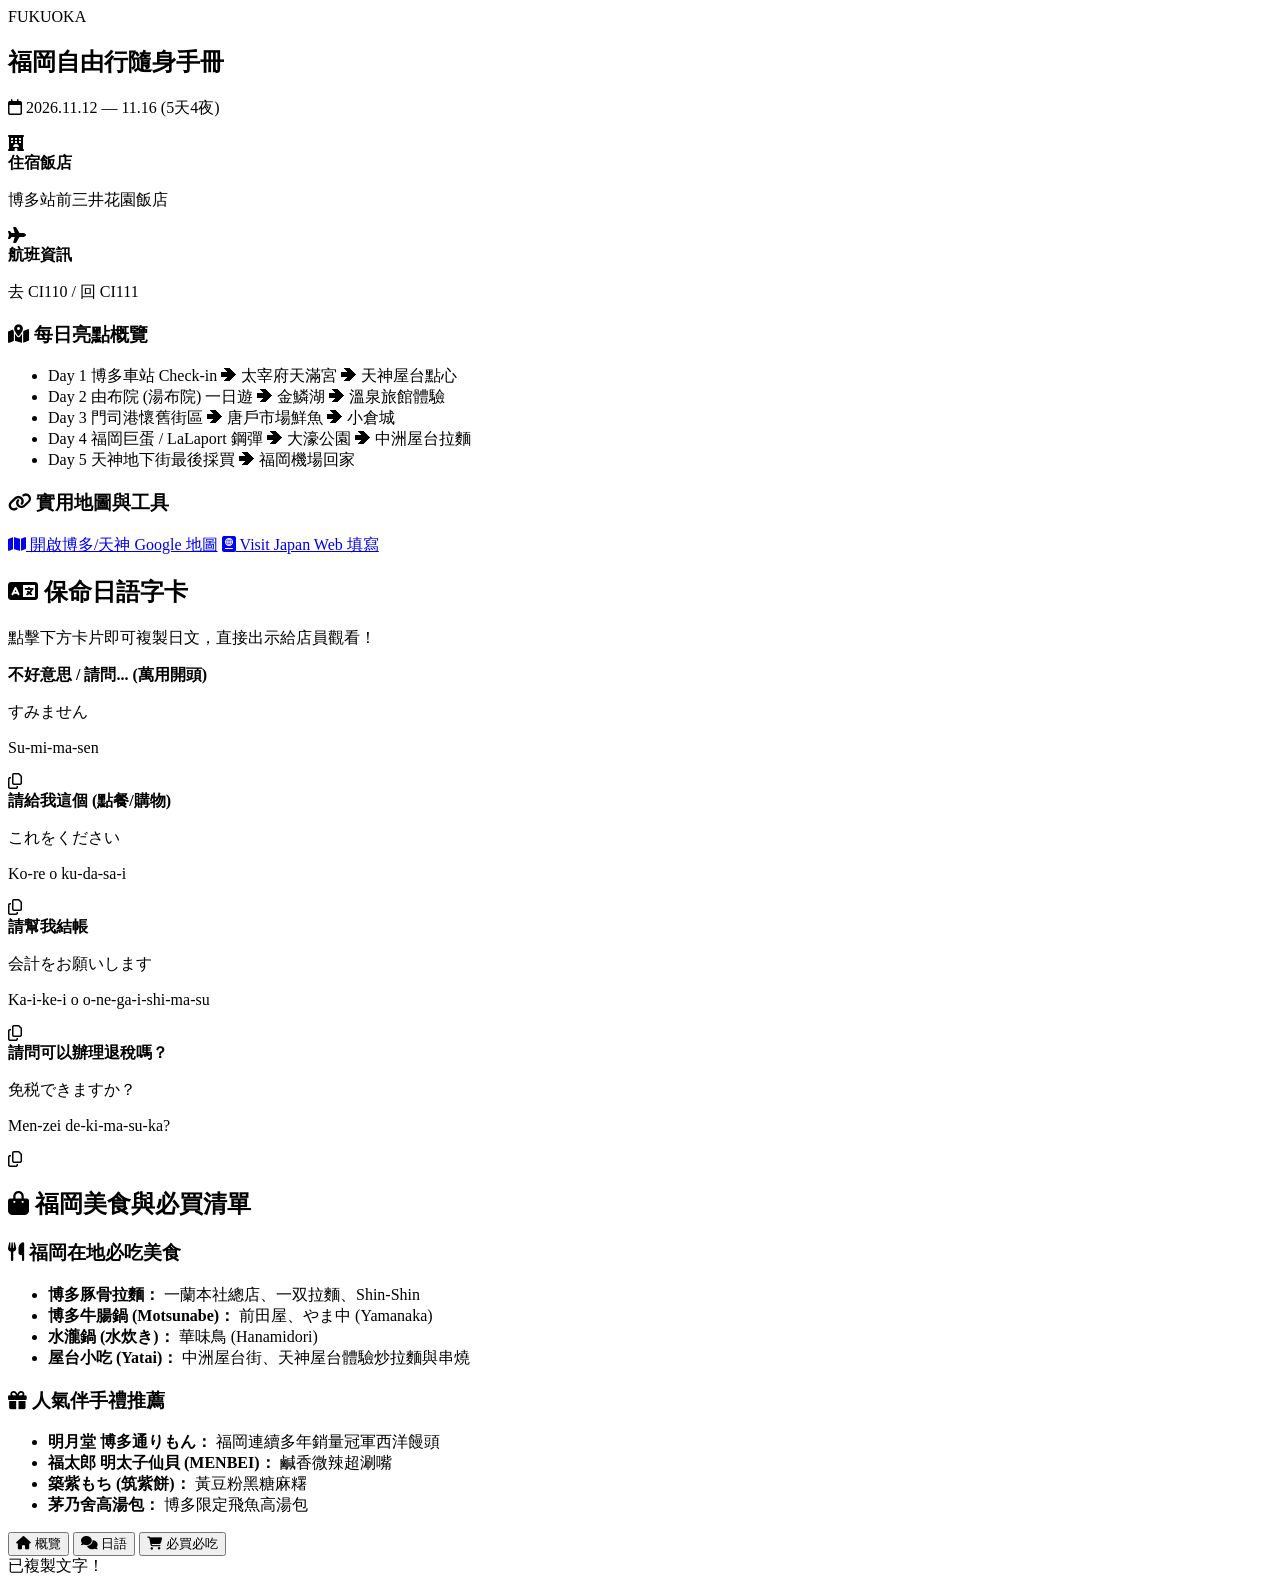
==== index.html @ 6264caf4 "Rename gemini-code-1788839384119.html to index.html" ====
<!DOCTYPE html>
<html lang="zh-TW">
<head>
  <meta charset="UTF-8">
  <meta name="viewport" content="width=device-width, initial-scale=1.0">
  <title>福岡隨身旅遊手冊</title>
  <link rel="stylesheet" href="style.css">
  <!-- 引入 FontAwesome 圖示庫 -->
  <link rel="stylesheet" href="https://cdnjs.cloudflare.com/ajax/libs/font-awesome/6.4.0/css/all.min.css">
</head>
<body>

  <!-- 主內容區域 -->
  <main class="content">

    <!-- 頁面 1: 行程概覽 -->
    <section id="tab-home" class="tab-content active">
      <div class="hero-card">
        <div class="badge">FUKUOKA</div>
        <h1>福岡自由行隨身手冊</h1>
        <p class="date"><i class="fa-regular fa-calendar"></i> 2026.11.12 — 11.16 (5天4夜)</p>
      </div>

      <!-- 快速卡片 -->
      <div class="card-grid">
        <div class="info-card">
          <i class="fa-solid fa-hotel icon"></i>
          <div>
            <strong>住宿飯店</strong>
            <p>博多站前三井花園飯店</p>
          </div>
        </div>
        <div class="info-card">
          <i class="fa-solid fa-plane icon"></i>
          <div>
            <strong>航班資訊</strong>
            <p>去 CI110 / 回 CI111</p>
          </div>
        </div>
      </div>

      <!-- 每日重點行程列表 -->
      <div class="card">
        <h3><i class="fa-solid fa-map-location-dot"></i> 每日亮點概覽</h3>
        <ul class="schedule-list">
          <li><span>Day 1</span> 博多車站 Check-in ➔ 太宰府天滿宮 ➔ 天神屋台點心</li>
          <li><span>Day 2</span> 由布院 (湯布院) 一日遊 ➔ 金鱗湖 ➔ 溫泉旅館體驗</li>
          <li><span>Day 3</span> 門司港懷舊街區 ➔ 唐戶市場鮮魚 ➔ 小倉城</li>
          <li><span>Day 4</span> 福岡巨蛋 / LaLaport 鋼彈 ➔ 大濠公園 ➔ 中洲屋台拉麵</li>
          <li><span>Day 5</span> 天神地下街最後採買 ➔ 福岡機場回家</li>
        </ul>
      </div>

      <!-- 實用連結按鈕 -->
      <div class="card">
        <h3><i class="fa-solid fa-link"></i> 實用地圖與工具</h3>
        <a href="https://maps.app.goo.gl" target="_blank" class="btn"><i class="fa-solid fa-map"></i> 開啟博多/天神 Google 地圖</a>
        <a href="https://vvisit-japan-web.digital.go.jp/" target="_blank" class="btn btn-outline"><i class="fa-solid fa-passport"></i> Visit Japan Web 填寫</a>
      </div>
    </section>

    <!-- 頁面 2: 保命日語卡片 -->
    <section id="tab-japanese" class="tab-content">
      <h2><i class="fa-solid fa-language"></i> 保命日語字卡</h2>
      <p class="subtitle">點擊下方卡片即可複製日文，直接出示給店員觀看！</p>

      <div class="card lang-card" onclick="copyText('すみません')">
        <div>
          <strong>不好意思 / 請問... (萬用開頭)</strong>
          <p class="jp-text">すみません</p>
          <p class="romaji">Su-mi-ma-sen</p>
        </div>
        <i class="fa-regular fa-copy copy-icon"></i>
      </div>

      <div class="card lang-card" onclick="copyText('これをください')">
        <div>
          <strong>請給我這個 (點餐/購物)</strong>
          <p class="jp-text">これをください</p>
          <p class="romaji">Ko-re o ku-da-sa-i</p>
        </div>
        <i class="fa-regular fa-copy copy-icon"></i>
      </div>

      <div class="card lang-card" onclick="copyText('会計をお願いします')">
        <div>
          <strong>請幫我結帳</strong>
          <p class="jp-text">会計をお願いします</p>
          <p class="romaji">Ka-i-ke-i o o-ne-ga-i-shi-ma-su</p>
        </div>
        <i class="fa-regular fa-copy copy-icon"></i>
      </div>

      <div class="card lang-card" onclick="copyText('免税できますか？')">
        <div>
          <strong>請問可以辦理退稅嗎？</strong>
          <p class="jp-text">免税できますか？</p>
          <p class="romaji">Men-zei de-ki-ma-su-ka?</p>
        </div>
        <i class="fa-regular fa-copy copy-icon"></i>
      </div>
    </section>

    <!-- 頁面 3: 福岡必買必吃 -->
    <section id="tab-shopping" class="tab-content">
      <h2><i class="fa-solid fa-bag-shopping"></i> 福岡美食與必買清單</h2>

      <div class="card">
        <h3><i class="fa-solid fa-utensils"></i> 福岡在地必吃美食</h3>
        <ul class="check-list">
          <li><strong>博多豚骨拉麵：</strong> 一蘭本社總店、一双拉麵、Shin-Shin</li>
          <li><strong>博多牛腸鍋 (Motsunabe)：</strong> 前田屋、やま中 (Yamanaka)</li>
          <li><strong>水瀧鍋 (水炊き)：</strong> 華味鳥 (Hanamidori)</li>
          <li><strong>屋台小吃 (Yatai)：</strong> 中洲屋台街、天神屋台體驗炒拉麵與串燒</li>
        </ul>
      </div>

      <div class="card">
        <h3><i class="fa-solid fa-gift"></i> 人氣伴手禮推薦</h3>
        <ul class="check-list">
          <li><strong>明月堂 博多通りもん：</strong> 福岡連續多年銷量冠軍西洋饅頭</li>
          <li><strong>福太郎 明太子仙貝 (MENBEI)：</strong> 鹹香微辣超涮嘴</li>
          <li><strong>築紫もち (筑紫餅)：</strong> 黃豆粉黑糖麻糬</li>
          <li><strong>茅乃舍高湯包：</strong> 博多限定飛魚高湯包</li>
        </ul>
      </div>
    </section>

  </main>

  <!-- 底部固定導覽列 -->
  <nav class="bottom-nav">
    <button class="nav-item active" onclick="switchTab('tab-home', this)">
      <i class="fa-solid fa-house"></i>
      <span>概覽</span>
    </button>
    <button class="nav-item" onclick="switchTab('tab-japanese', this)">
      <i class="fa-solid fa-comments"></i>
      <span>日語</span>
    </button>
    <button class="nav-item" onclick="switchTab('tab-shopping', this)">
      <i class="fa-solid fa-cart-shopping"></i>
      <span>必買必吃</span>
    </button>
  </nav>

  <!-- 提示彈窗 (Toast) -->
  <div id="toast" class="toast">已複製文字！</div>

  <script src="script.js"></script>
</body>
</html>
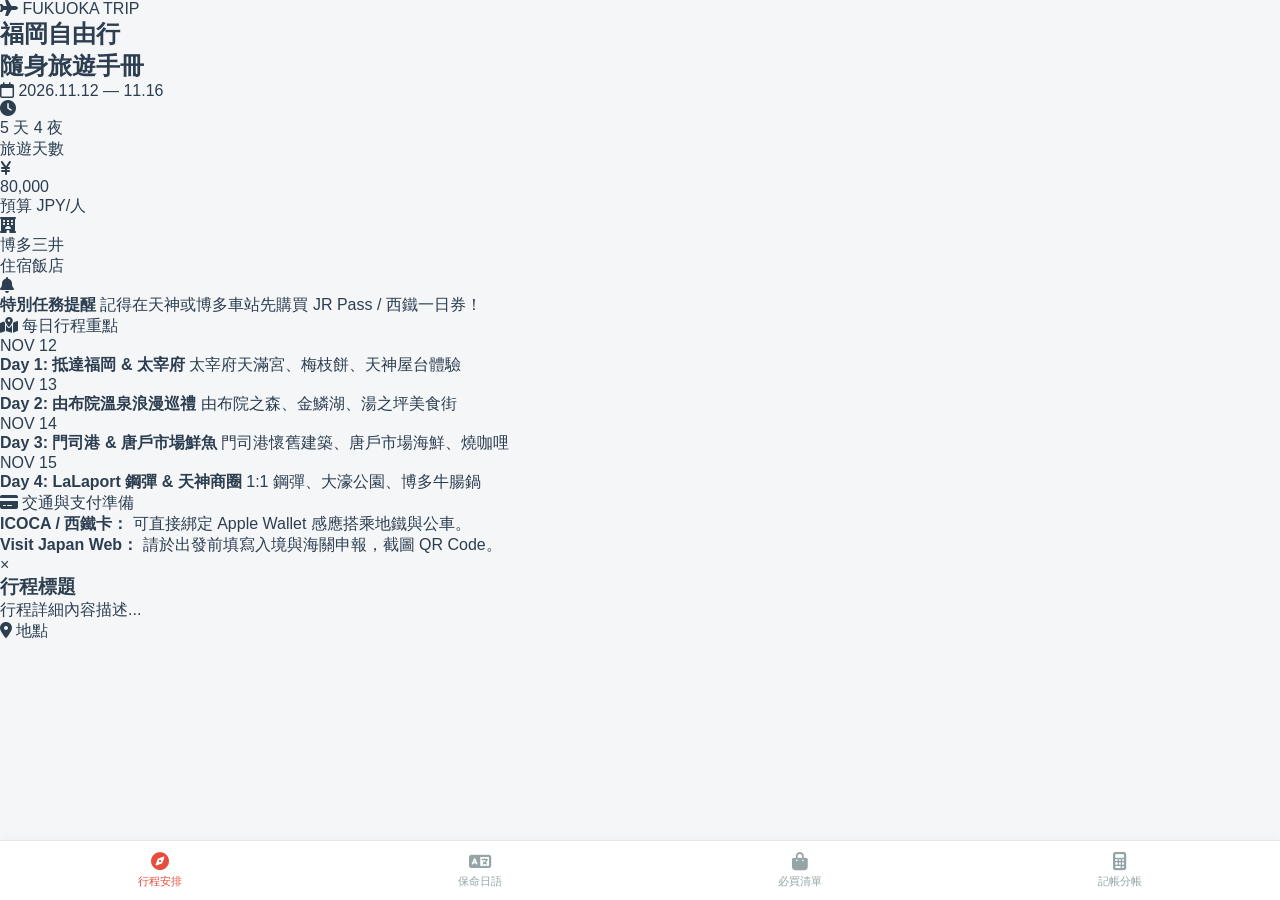
==== commit 6f4da0be: "Update index.html" ====
--- a/index.html
+++ b/index.html
@@ -5,147 +5,231 @@
   <meta name="viewport" content="width=device-width, initial-scale=1.0">
   <title>福岡隨身旅遊手冊</title>
   <link rel="stylesheet" href="style.css">
-  <!-- 引入 FontAwesome 圖示庫 -->
   <link rel="stylesheet" href="https://cdnjs.cloudflare.com/ajax/libs/font-awesome/6.4.0/css/all.min.css">
 </head>
 <body>
 
-  <!-- 主內容區域 -->
-  <main class="content">
+  <!-- 主內容容器 -->
+  <main class="app-container">
 
     <!-- 頁面 1: 行程概覽 -->
     <section id="tab-home" class="tab-content active">
-      <div class="hero-card">
-        <div class="badge">FUKUOKA</div>
-        <h1>福岡自由行隨身手冊</h1>
-        <p class="date"><i class="fa-regular fa-calendar"></i> 2026.11.12 — 11.16 (5天4夜)</p>
-      </div>
-
-      <!-- 快速卡片 -->
-      <div class="card-grid">
-        <div class="info-card">
-          <i class="fa-solid fa-hotel icon"></i>
-          <div>
-            <strong>住宿飯店</strong>
-            <p>博多站前三井花園飯店</p>
-          </div>
-        </div>
-        <div class="info-card">
-          <i class="fa-solid fa-plane icon"></i>
-          <div>
-            <strong>航班資訊</strong>
-            <p>去 CI110 / 回 CI111</p>
-          </div>
-        </div>
-      </div>
-
-      <!-- 每日重點行程列表 -->
-      <div class="card">
-        <h3><i class="fa-solid fa-map-location-dot"></i> 每日亮點概覽</h3>
-        <ul class="schedule-list">
-          <li><span>Day 1</span> 博多車站 Check-in ➔ 太宰府天滿宮 ➔ 天神屋台點心</li>
-          <li><span>Day 2</span> 由布院 (湯布院) 一日遊 ➔ 金鱗湖 ➔ 溫泉旅館體驗</li>
-          <li><span>Day 3</span> 門司港懷舊街區 ➔ 唐戶市場鮮魚 ➔ 小倉城</li>
-          <li><span>Day 4</span> 福岡巨蛋 / LaLaport 鋼彈 ➔ 大濠公園 ➔ 中洲屋台拉麵</li>
-          <li><span>Day 5</span> 天神地下街最後採買 ➔ 福岡機場回家</li>
+      <div class="hero-banner">
+        <div class="hero-tag"><i class="fa-solid fa-plane"></i> FUKUOKA TRIP</div>
+        <h1>福岡自由行<br>隨身旅遊手冊</h1>
+        <div class="hero-date"><i class="fa-regular fa-calendar"></i> 2026.11.12 — 11.16</div>
+      </div>
+
+      <!-- 概覽數據卡片 -->
+      <div class="stats-grid">
+        <div class="stat-card">
+          <i class="fa-solid fa-clock"></i>
+          <div class="stat-val">5 天 4 夜</div>
+          <div class="stat-lbl">旅遊天數</div>
+        </div>
+        <div class="stat-card">
+          <i class="fa-solid fa-yen-sign"></i>
+          <div class="stat-val">80,000</div>
+          <div class="stat-lbl">預算 JPY/人</div>
+        </div>
+        <div class="stat-card">
+          <i class="fa-solid fa-hotel"></i>
+          <div class="stat-val">博多三井</div>
+          <div class="stat-lbl">住宿飯店</div>
+        </div>
+      </div>
+
+      <!-- 提醒卡片 -->
+      <div class="alert-box">
+        <i class="fa-solid fa-bell"></i>
+        <div>
+          <strong>特別任務提醒</strong>
+          <span>記得在天神或博多車站先購買 JR Pass / 西鐵一日券！</span>
+        </div>
+      </div>
+
+      <!-- 行程概覽列表 -->
+      <div class="section-card">
+        <div class="card-title"><i class="fa-solid fa-map-location-dot"></i> 每日行程重點</div>
+        <div class="timeline">
+          <div class="timeline-item" onclick="openModal('Day 1：抵達福岡 ➔ 太宰府天滿宮', '搭乘班機抵達福岡機場，搭乘地鐵至博多站 Check-in。下午前往太宰府吃梅枝餅，晚上逛天神屋台體驗在地夜生活。', '博多車站 / 天神屋台')">
+            <div class="day-badge">NOV 12</div>
+            <div class="day-desc">
+              <strong>Day 1: 抵達福岡 & 太宰府</strong>
+              <span>太宰府天滿宮、梅枝餅、天神屋台體驗</span>
+            </div>
+          </div>
+          <div class="timeline-item" onclick="openModal('Day 2：由布院溫泉一日遊', '搭乘由布院之森列車前往由布院，漫步湯之坪街道、金鱗湖，享用地雞料理與泡湯。', '由布院 / 金鱗湖')">
+            <div class="day-badge">NOV 13</div>
+            <div class="day-desc">
+              <strong>Day 2: 由布院溫泉浪漫巡禮</strong>
+              <span>由布院之森、金鱗湖、湯之坪美食街</span>
+            </div>
+          </div>
+          <div class="timeline-item" onclick="openModal('Day 3：門司港懷舊 & 唐戶市場', '前往門司港欣賞懷舊洋樓，搭船至對岸唐戶市場品嚐新鮮握壽司與生魚片。', '門司港 / 唐戶市場')">
+            <div class="day-badge">NOV 14</div>
+            <div class="day-desc">
+              <strong>Day 3: 門司港 & 唐戶市場鮮魚</strong>
+              <span>門司港懷舊建築、唐戶市場海鮮、燒咖哩</span>
+            </div>
+          </div>
+          <div class="timeline-item" onclick="openModal('Day 4：購物 & 鋼彈 Park', '參觀 LaLaport 比例 1:1 實體鋼彈，下午至大濠公園散步，晚上享用博多牛腸鍋。', 'LaLaport / 大濠公園')">
+            <div class="day-badge">NOV 15</div>
+            <div class="day-desc">
+              <strong>Day 4: LaLaport 鋼彈 & 天神商圈</strong>
+              <span>1:1 鋼彈、大濠公園、博多牛腸鍋</span>
+            </div>
+          </div>
+        </div>
+      </div>
+
+      <!-- 交通與卡片備忘 -->
+      <div class="section-card">
+        <div class="card-title"><i class="fa-solid fa-credit-card"></i> 交通與支付準備</div>
+        <ul class="info-list">
+          <li><strong>ICOCA / 西鐵卡：</strong> 可直接綁定 Apple Wallet 感應搭乘地鐵與公車。</li>
+          <li><strong>Visit Japan Web：</strong> 請於出發前填寫入境與海關申報，截圖 QR Code。</li>
         </ul>
-      </div>
-
-      <!-- 實用連結按鈕 -->
-      <div class="card">
-        <h3><i class="fa-solid fa-link"></i> 實用地圖與工具</h3>
-        <a href="https://maps.app.goo.gl" target="_blank" class="btn"><i class="fa-solid fa-map"></i> 開啟博多/天神 Google 地圖</a>
-        <a href="https://vvisit-japan-web.digital.go.jp/" target="_blank" class="btn btn-outline"><i class="fa-solid fa-passport"></i> Visit Japan Web 填寫</a>
       </div>
     </section>
 
     <!-- 頁面 2: 保命日語卡片 -->
     <section id="tab-japanese" class="tab-content">
-      <h2><i class="fa-solid fa-language"></i> 保命日語字卡</h2>
-      <p class="subtitle">點擊下方卡片即可複製日文，直接出示給店員觀看！</p>
-
-      <div class="card lang-card" onclick="copyText('すみません')">
-        <div>
-          <strong>不好意思 / 請問... (萬用開頭)</strong>
-          <p class="jp-text">すみません</p>
-          <p class="romaji">Su-mi-ma-sen</p>
-        </div>
-        <i class="fa-regular fa-copy copy-icon"></i>
-      </div>
-
-      <div class="card lang-card" onclick="copyText('これをください')">
-        <div>
-          <strong>請給我這個 (點餐/購物)</strong>
-          <p class="jp-text">これをください</p>
-          <p class="romaji">Ko-re o ku-da-sa-i</p>
-        </div>
-        <i class="fa-regular fa-copy copy-icon"></i>
-      </div>
-
-      <div class="card lang-card" onclick="copyText('会計をお願いします')">
-        <div>
-          <strong>請幫我結帳</strong>
-          <p class="jp-text">会計をお願いします</p>
-          <p class="romaji">Ka-i-ke-i o o-ne-ga-i-shi-ma-su</p>
-        </div>
-        <i class="fa-regular fa-copy copy-icon"></i>
-      </div>
-
-      <div class="card lang-card" onclick="copyText('免税できますか？')">
-        <div>
-          <strong>請問可以辦理退稅嗎？</strong>
-          <p class="jp-text">免税できますか？</p>
-          <p class="romaji">Men-zei de-ki-ma-su-ka?</p>
-        </div>
-        <i class="fa-regular fa-copy copy-icon"></i>
-      </div>
-    </section>
-
-    <!-- 頁面 3: 福岡必買必吃 -->
+      <div class="section-header">
+        <h2>保命日語字卡</h2>
+        <p>點擊即可一鍵複製，直接出示給司機或店員觀看！</p>
+      </div>
+
+      <div class="thai-card" onclick="copyText('すみません')">
+        <div class="thai-info">
+          <div class="cn">不好意思 / 請問... (萬用開頭)</div>
+          <div class="jp">すみません</div>
+          <div class="pinyin">Su-mi-ma-sen</div>
+        </div>
+        <button class="copy-btn"><i class="fa-regular fa-copy"></i> 複製</button>
+      </div>
+
+      <div class="thai-card" onclick="copyText('これをください')">
+        <div class="thai-info">
+          <div class="cn">請給我這個 (點餐/購物)</div>
+          <div class="jp">これをください</div>
+          <div class="pinyin">Ko-re o ku-da-sa-i</div>
+        </div>
+        <button class="copy-btn"><i class="fa-regular fa-copy"></i> 複製</button>
+      </div>
+
+      <div class="thai-card" onclick="copyText('会計をお願いします')">
+        <div class="thai-info">
+          <div class="cn">買單結帳</div>
+          <div class="jp">会計をお願いします</div>
+          <div class="pinyin">Ka-i-ke-i o o-ne-ga-i-shi-ma-su</div>
+        </div>
+        <button class="copy-btn"><i class="fa-regular fa-copy"></i> 複製</button>
+      </div>
+
+      <div class="thai-card" onclick="copyText('免税できますか？')">
+        <div class="thai-info">
+          <div class="cn">請問可以辦理退稅嗎？</div>
+          <div class="jp">免税できますか？</div>
+          <div class="pinyin">Men-zei de-ki-ma-su-ka?</div>
+        </div>
+        <button class="copy-btn"><i class="fa-regular fa-copy"></i> 複製</button>
+      </div>
+    </section>
+
+    <!-- 頁面 3: 必買與美食 -->
     <section id="tab-shopping" class="tab-content">
-      <h2><i class="fa-solid fa-bag-shopping"></i> 福岡美食與必買清單</h2>
-
-      <div class="card">
-        <h3><i class="fa-solid fa-utensils"></i> 福岡在地必吃美食</h3>
-        <ul class="check-list">
-          <li><strong>博多豚骨拉麵：</strong> 一蘭本社總店、一双拉麵、Shin-Shin</li>
+      <div class="section-header">
+        <h2>福岡必買與美食推薦！</h2>
+        <p>跟著行程走，走到哪買到哪～</p>
+      </div>
+
+      <div class="section-card">
+        <div class="card-title"><i class="fa-solid fa-utensils"></i> 福岡在地必吃代表</div>
+        <ul class="info-list">
+          <li><strong>博多豚骨拉麵：</strong> 一双拉麵、Shin-Shin 拉麵、一蘭總店</li>
           <li><strong>博多牛腸鍋 (Motsunabe)：</strong> 前田屋、やま中 (Yamanaka)</li>
-          <li><strong>水瀧鍋 (水炊き)：</strong> 華味鳥 (Hanamidori)</li>
-          <li><strong>屋台小吃 (Yatai)：</strong> 中洲屋台街、天神屋台體驗炒拉麵與串燒</li>
+          <li><strong>水炊鍋 (水炊き)：</strong> 華味鳥博多本店</li>
         </ul>
       </div>
 
-      <div class="card">
-        <h3><i class="fa-solid fa-gift"></i> 人氣伴手禮推薦</h3>
-        <ul class="check-list">
-          <li><strong>明月堂 博多通りもん：</strong> 福岡連續多年銷量冠軍西洋饅頭</li>
-          <li><strong>福太郎 明太子仙貝 (MENBEI)：</strong> 鹹香微辣超涮嘴</li>
-          <li><strong>築紫もち (筑紫餅)：</strong> 黃豆粉黑糖麻糬</li>
+      <div class="section-card">
+        <div class="card-title"><i class="fa-solid fa-gift"></i> 人氣伴手禮清單</div>
+        <ul class="info-list">
+          <li><strong>明月堂 博多通りもん：</strong> 必買第一名西洋饅頭</li>
+          <li><strong>福太郎 明太子仙貝 (MENBEI)：</strong> 鹹香涮嘴配酒神物</li>
           <li><strong>茅乃舍高湯包：</strong> 博多限定飛魚高湯包</li>
         </ul>
       </div>
     </section>
 
+    <!-- 頁面 4: 記帳與分帳系統 -->
+    <section id="tab-split" class="tab-content">
+      <div class="section-header">
+        <h2>記帳與分帳系統</h2>
+        <p>即時記錄消費，自動計算最少轉帳次數！</p>
+      </div>
+
+      <!-- 新增消費表單 -->
+      <div class="section-card">
+        <div class="card-title"><i class="fa-solid fa-plus-circle"></i> 新增消費款項</div>
+        <div class="form-group">
+          <input type="text" id="expense-title" placeholder="消費項目 (例如: 晚餐拉麵)">
+          <input type="number" id="expense-amount" placeholder="金額 (日幣 JPY)">
+          <input type="text" id="expense-payer" placeholder="先付錢的人 (例如: 小明)">
+          <button class="btn-primary" onclick="addExpense()">新增消費記錄</button>
+        </div>
+      </div>
+
+      <!-- 分帳結算結果 -->
+      <div class="section-card">
+        <div class="card-title"><i class="fa-solid fa-calculator"></i> 最佳結算方案</div>
+        <div id="settlement-result" class="settlement-box">目前無須轉帳結算</div>
+      </div>
+
+      <!-- 消費明細列表 -->
+      <div class="section-card">
+        <div class="card-title"><i class="fa-solid fa-receipt"></i> 每筆消費明細記錄</div>
+        <div id="expense-list" class="expense-list">
+          <div class="empty-text">尚無任何消費記錄</div>
+        </div>
+      </div>
+    </section>
+
   </main>
 
-  <!-- 底部固定導覽列 -->
+  <!-- 行程詳細彈窗 (Modal) -->
+  <div id="modal" class="modal">
+    <div class="modal-content">
+      <span class="close-btn" onclick="closeModal()">&times;</span>
+      <h3 id="modal-title">行程標題</h3>
+      <p id="modal-desc">行程詳細內容描述...</p>
+      <div class="modal-location"><i class="fa-solid fa-location-dot"></i> <span id="modal-loc">地點</span></div>
+    </div>
+  </div>
+
+  <!-- 底部選單 -->
   <nav class="bottom-nav">
     <button class="nav-item active" onclick="switchTab('tab-home', this)">
-      <i class="fa-solid fa-house"></i>
-      <span>概覽</span>
+      <i class="fa-solid fa-compass"></i>
+      <span>行程安排</span>
     </button>
     <button class="nav-item" onclick="switchTab('tab-japanese', this)">
-      <i class="fa-solid fa-comments"></i>
-      <span>日語</span>
+      <i class="fa-solid fa-language"></i>
+      <span>保命日語</span>
     </button>
     <button class="nav-item" onclick="switchTab('tab-shopping', this)">
-      <i class="fa-solid fa-cart-shopping"></i>
-      <span>必買必吃</span>
+      <i class="fa-solid fa-bag-shopping"></i>
+      <span>必買清單</span>
+    </button>
+    <button class="nav-item" onclick="switchTab('tab-split', this)">
+      <i class="fa-solid fa-calculator"></i>
+      <span>記帳分帳</span>
     </button>
   </nav>
 
   <!-- 提示彈窗 (Toast) -->
-  <div id="toast" class="toast">已複製文字！</div>
+  <div id="toast" class="toast">已複製！</div>
 
   <script src="script.js"></script>
 </body>
--- a/style.css
+++ b/style.css
@@ -0,0 +1,238 @@
+/* 全局重置與手機樣式 */
+* {
+  box-sizing: border-box;
+  margin: 0;
+  padding: 0;
+}
+
+body {
+  font-family: -apple-system, BlinkMacSystemFont, "Segoe UI", Roboto, "Helvetica Neue", Arial, sans-serif;
+  background-color: #f4f6f8;
+  color: #2c3e50;
+  padding-bottom: 80px; /* 預留底部選單空間 */
+}
+
+.content {
+  max-width: 480px;
+  margin: 0 auto;
+  padding: 16px;
+}
+
+/* 分頁切換控制 */
+.tab-content {
+  display: none;
+}
+
+.tab-content.active {
+  display: block;
+}
+
+/* 卡片設計 */
+.card {
+  background: #ffffff;
+  border-radius: 16px;
+  padding: 16px;
+  margin-bottom: 14px;
+  box-shadow: 0 4px 12px rgba(0,0,0,0.05);
+}
+
+.hero-card {
+  background: linear-gradient(135deg, #e74c3c, #c0392b);
+  color: white;
+  border-radius: 16px;
+  padding: 20px;
+  margin-bottom: 16px;
+  box-shadow: 0 6px 16px rgba(231, 76, 60, 0.25);
+}
+
+.badge {
+  display: inline-block;
+  background: rgba(255, 255, 255, 0.2);
+  padding: 2px 8px;
+  border-radius: 12px;
+  font-size: 12px;
+  font-weight: bold;
+  letter-spacing: 1px;
+  margin-bottom: 8px;
+}
+
+.hero-card h1 {
+  font-size: 22px;
+  margin-bottom: 6px;
+}
+
+.hero-card .date {
+  font-size: 13px;
+  opacity: 0.9;
+}
+
+/* 兩欄網格 */
+.card-grid {
+  display: grid;
+  grid-template-columns: 1fr 1fr;
+  gap: 10px;
+  margin-bottom: 14px;
+}
+
+.info-card {
+  background: white;
+  padding: 12px;
+  border-radius: 12px;
+  display: flex;
+  align-items: center;
+  gap: 10px;
+  box-shadow: 0 2px 8px rgba(0,0,0,0.04);
+}
+
+.info-card .icon {
+  font-size: 20px;
+  color: #e74c3c;
+}
+
+.info-card strong {
+  display: block;
+  font-size: 12px;
+  color: #7f8c8d;
+}
+
+.info-card p {
+  font-size: 12px;
+  font-weight: bold;
+}
+
+/* 行程與清單列表 */
+.schedule-list, .check-list {
+  list-style: none;
+  margin-top: 10px;
+}
+
+.schedule-list li, .check-list li {
+  padding: 10px 0;
+  border-bottom: 1px solid #edf2f7;
+  font-size: 14px;
+  line-height: 1.5;
+}
+
+.schedule-list li span {
+  display: inline-block;
+  background: #ffeae6;
+  color: #e74c3c;
+  font-size: 12px;
+  font-weight: bold;
+  padding: 2px 6px;
+  border-radius: 4px;
+  margin-right: 6px;
+}
+
+/* 按鈕樣式 */
+.btn {
+  display: block;
+  width: 100%;
+  text-align: center;
+  background-color: #e74c3c;
+  color: white;
+  padding: 12px;
+  border-radius: 10px;
+  text-decoration: none;
+  font-weight: bold;
+  font-size: 14px;
+  margin-top: 10px;
+}
+
+.btn-outline {
+  background-color: transparent;
+  color: #2c3e50;
+  border: 1px solid #cbd5e0;
+}
+
+/* 語言卡片 */
+.subtitle {
+  font-size: 13px;
+  color: #7f8c8d;
+  margin-bottom: 12px;
+}
+
+.lang-card {
+  display: flex;
+  justify-content: space-between;
+  align-items: center;
+  cursor: pointer;
+  transition: transform 0.1s ease;
+}
+
+.lang-card:active {
+  transform: scale(0.98);
+}
+
+.jp-text {
+  font-size: 18px;
+  font-weight: bold;
+  color: #e74c3c;
+  margin: 2px 0;
+}
+
+.romaji {
+  font-size: 12px;
+  color: #95a5a6;
+}
+
+.copy-icon {
+  color: #bdc3c7;
+  font-size: 18px;
+}
+
+/* 底部固定導覽列 */
+.bottom-nav {
+  position: fixed;
+  bottom: 0;
+  left: 0;
+  right: 0;
+  height: 60px;
+  background: #ffffff;
+  display: flex;
+  justify-content: space-around;
+  align-items: center;
+  border-top: 1px solid #e2e8f0;
+  box-shadow: 0 -2px 10px rgba(0,0,0,0.03);
+  z-index: 1000;
+}
+
+.nav-item {
+  border: none;
+  background: none;
+  display: flex;
+  flex-direction: column;
+  align-items: center;
+  color: #95a5a6;
+  font-size: 11px;
+  width: 33.33%;
+  cursor: pointer;
+}
+
+.nav-item i {
+  font-size: 18px;
+  margin-bottom: 3px;
+}
+
+.nav-item.active {
+  color: #e74c3c;
+}
+
+/* Toast 提示浮窗 */
+.toast {
+  position: fixed;
+  top: 20px;
+  left: 50%;
+  transform: translateX(-50%) translateY(-100px);
+  background: rgba(0,0,0,0.8);
+  color: white;
+  padding: 10px 20px;
+  border-radius: 20px;
+  font-size: 13px;
+  transition: transform 0.3s ease;
+  z-index: 2000;
+}
+
+.toast.show {
+  transform: translateX(-50%) translateY(0);
+}
